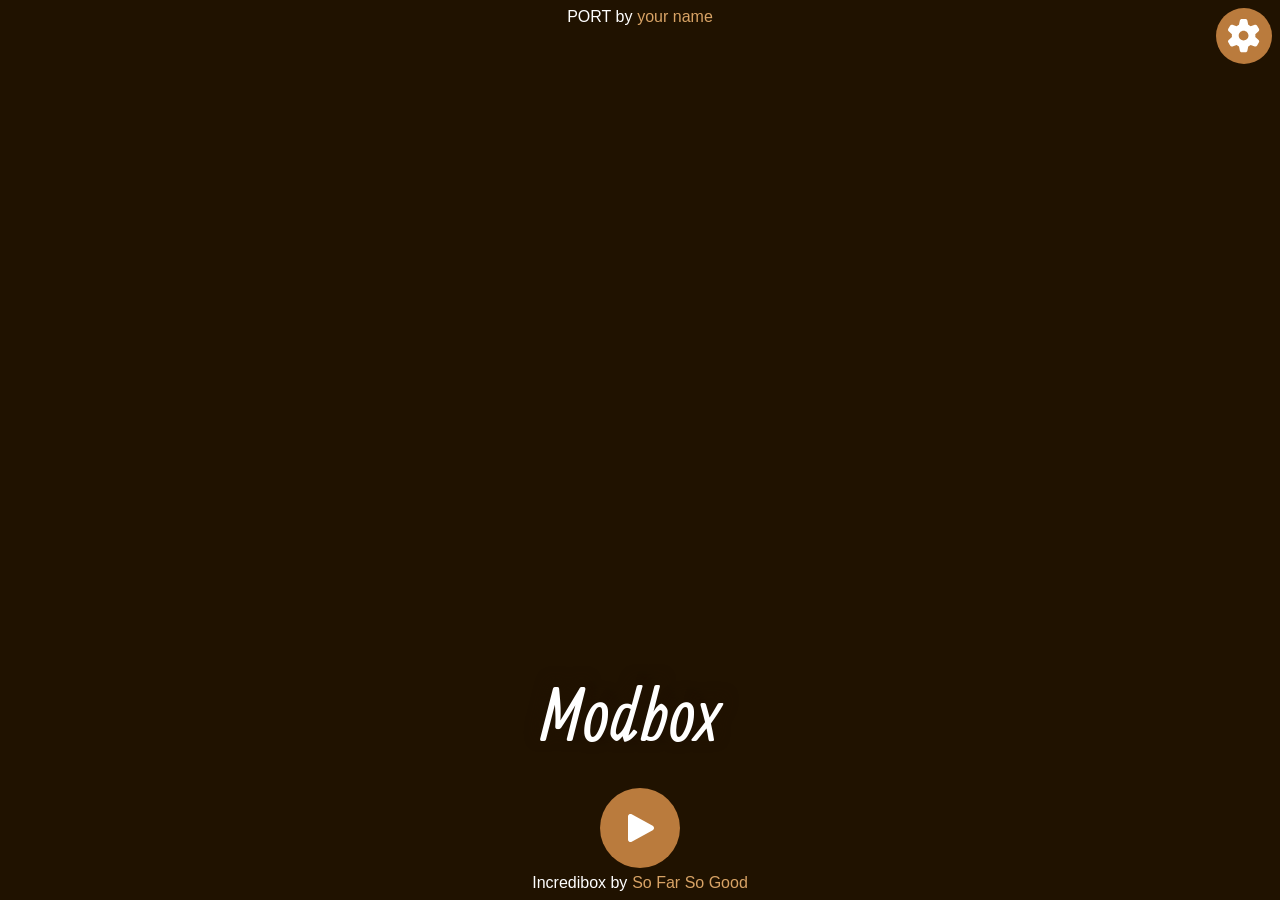
==== index.html @ 99253683 "Add files via upload" ====
<html lang="en">

<head>
    <meta charset="UTF-8">
    <meta name="viewport" content="width=device-width, initial-scale=1.0">
    <title>mod</title>
    <link rel="preconnect" href="https://fonts.googleapis.com">
    <link rel="preconnect" href="https://fonts.gstatic.com" crossorigin>
    <link href="https://fonts.googleapis.com/css2?family=Allan:wght@400;700&display=swap" rel="stylesheet">
    <link rel="stylesheet" href="style.css">
</head>

<body>
    <div id="fade"></div>
    <span id="credit">
        PORT by <span class="color-1">your name</span>
    </span>
    <span id="credit-game">
        Incredibox by <span class="color-1">So Far So Good</span>
    </span>
    <div id="home-screen-img" src="../img/icon.jpg">
        <span id="nome-do-mod">Modbox</span>
    </div>
    <div id="config-btn">
        <svg xmlns="http://www.w3.org/2000/svg"
            viewBox="0 0 640 640"><!--!Font Awesome Free v7.3.0 by @fontawesome - https://fontawesome.com License - https://fontawesome.com/license/free Copyright 2026 Fonticons, Inc.-->
            <path
                d="M259.1 73.5C262.1 58.7 275.2 48 290.4 48L350.2 48C365.4 48 378.5 58.7 381.5 73.5L396 143.5C410.1 149.5 423.3 157.2 435.3 166.3L503.1 143.8C517.5 139 533.3 145 540.9 158.2L570.8 210C578.4 223.2 575.7 239.8 564.3 249.9L511 297.3C511.9 304.7 512.3 312.3 512.3 320C512.3 327.7 511.8 335.3 511 342.7L564.4 390.2C575.8 400.3 578.4 417 570.9 430.1L541 481.9C533.4 495 517.6 501.1 503.2 496.3L435.4 473.8C423.3 482.9 410.1 490.5 396.1 496.6L381.7 566.5C378.6 581.4 365.5 592 350.4 592L290.6 592C275.4 592 262.3 581.3 259.3 566.5L244.9 496.6C230.8 490.6 217.7 482.9 205.6 473.8L137.5 496.3C123.1 501.1 107.3 495.1 99.7 481.9L69.8 430.1C62.2 416.9 64.9 400.3 76.3 390.2L129.7 342.7C128.8 335.3 128.4 327.7 128.4 320C128.4 312.3 128.9 304.7 129.7 297.3L76.3 249.8C64.9 239.7 62.3 223 69.8 209.9L99.7 158.1C107.3 144.9 123.1 138.9 137.5 143.7L205.3 166.2C217.4 157.1 230.6 149.5 244.6 143.4L259.1 73.5zM320.3 400C364.5 399.8 400.2 363.9 400 319.7C399.8 275.5 363.9 239.8 319.7 240C275.5 240.2 239.8 276.1 240 320.3C240.2 364.5 276.1 400.2 320.3 400z" />
        </svg>
    </div>
    <div id="play-button">
        <svg xmlns="http://www.w3.org/2000/svg"
            viewBox="0 0 640 640"><!--!Font Awesome Free v7.3.0 by @fontawesome - https://fontawesome.com License - https://fontawesome.com/license/free Copyright 2026 Fonticons, Inc.-->
            <path
                d="M187.2 100.9C174.8 94.1 159.8 94.4 147.6 101.6C135.4 108.8 128 121.9 128 136L128 504C128 518.1 135.5 531.2 147.6 538.4C159.7 545.6 174.8 545.9 187.2 539.1L523.2 355.1C536 348.1 544 334.6 544 320C544 305.4 536 291.9 523.2 284.9L187.2 100.9z" />
        </svg>
    </div>
    <div id="config-menu" style="display:none;">
        <div id="tabs">
            <div class="tab selected" data-tab="credits">credits</div>
            <div class="tab" data-tab="settings">settings</div>
        </div>

        <div id="menu-content">

            <div class="tab-content active" id="credits">
                <p>Incredibox by <span class="color-1">So Far So Good</span></p>
                <p>Initial color palette from Modbox by <span class="color-1">So Far So Good</span></p>
                <p>Initial background from Modbox by <span class="color-1">So Far So Good</span></p>
                <p>Template by <span class="color-1">Sheep-man</span></p>
            </div>

            <div class="tab-content" id="settings">

                <h2 id="theme-title">Theme</h2>
                <div class="linha-cor" id="theme-row">
                    <label for="theme-toggle">Light mode</label>
                    <input type="checkbox" id="theme-toggle">
                </div>

                <h2>Interface size</h2>
                <div class="linha-cor" id="ui-size-row">
                    <label for="ui-size-slider">Size (<span id="ui-size-value">100</span>%)</label>
                    <input type="range" id="ui-size-slider" min="70" max="150" step="5" value="100">
                </div>
                <button id="restaurar-tamanho">Reset size</button>

            </div>

        </div>
    </div>
    <div id="parte-cinza" style="display: none;"></div>
    <script src="script.js"></script>
    <script>
        const playbutton = document.getElementById("play-button");
        playbutton.addEventListener("click", function () {
            window.location.href = "app.html";
        });
    </script>
</body>

</html>
---- style.css ----
@import url('https://fonts.googleapis.com/css2?family=Inconsolata:wght@200..900&display=swap');

:root {
    --color-1: #D8A365;/* texto */
    --color-2: #BA7B3D;/* cor principal */
    --color-3: #A16224;/* alguns botoes, como o de pesquisa no incredimods */
    --color-4: #6A3501;/* quando os botoes com a cor principal estiver hover */
    --color-5: #422101;/* categoria selecionada na aba incredimods */
    --color-6: #201200;/* fundo */

    --menu-bg: black;
    --menu-text: white;
    --menu-input-bg: #1e1e1e;
    --menu-input-text: #d4d4d4;
    --menu-input-border: #444;
}

body.light-theme {
    --menu-bg: #f2f2f2;
    --menu-text: #1a1a1a;
    --menu-input-bg: #ffffff;
    --menu-input-text: #1a1a1a;
    --menu-input-border: #ccc;
}

body,
html {
    background-color: var(--color-6);
    font-family: Arial, Helvetica, sans-serif;
}

body {
    display: flex;
    justify-content: center;
    align-items: center;
    align-content: center;
}

#play-button {
    display: flex;
    position: fixed;
    justify-content: center;
    align-items: center;
    align-content: center;
    bottom: 2rem;
    left: calc(50% - calc(5rem / 2));
    height: 5rem;
    width: 5rem;
    border-radius: 50%;
    cursor: pointer;
    background-color: var(--color-2);
    transition: all 0.15s;
}

#play-button:hover {
    transition: all 0.15s;
    background-color: var(--color-4);
}

#play-button svg {
    fill: white;
    height: 50%;
}

#credit {
    display: flex;
    flex-direction: row;
    position: fixed;
    top: 0.5rem;
    width: 100%;
    justify-content: center;
    text-align: center;
    z-index: 1;
    color: white;
    user-select: none;
}
#credit-game {
    display: flex;
    flex-direction: row;
    position: fixed;
    bottom: 0.5rem;
    width: 100%;
    justify-content: center;
    text-align: center;
    z-index: 1;
    color: white;
    user-select: none;
}
.color-1 {
    margin-left: 0.3rem;
    color: var(--color-1);
}

.allan-regular {
    font-family: "Allan", serif;
    font-weight: 400;
    font-style: normal;
}

.allan-bold {
    font-family: "Allan", serif;
    font-weight: 700;
    font-style: normal;
}

#home-screen-img {
    top: 0;
    display: flex;
    position: fixed;
    width: calc(100%);
    height: calc(100% - 6rem);
    z-index: 0;
    background-color: transparent;
    background-image: url('img/home-screen.jpg');
    background-size: auto 100%;
    background-repeat: no-repeat;
    background-position: center;
}



#config-btn {
    display: flex;
    position: fixed;
    justify-content: center;
    align-items: center;
    align-content: center;
    top: 0.5rem;
    right: 0.5rem;
    height: 3.5rem;
    width: 3.5rem;
    border-radius: 50%;
    cursor: pointer;
    background-color: var(--color-2);
    transition: all 0.15s;
    z-index: 2;
}

#config-btn:hover {
    transition: all 0.15s;
    background-color: var(--color-4);
}

#config-btn svg {
    fill: white;
    height: 70%;
}

#nome-do-mod {
    display: flex;
    width: calc(100% - 1rem);
    justify-content: center;
    position: fixed;
    bottom: 9rem;
    color: white;
    text-align: center;
    font-size: 4.6rem;
    letter-spacing: 0.1rem;
    text-shadow: 0px -5px 15px var(--color-6);
    font-family: "Allan", serif;
    font-weight: 400;
    margin: 0;
    user-select: none;
    font-style: normal;
}

#parte-cinza {
    display: flex;
    z-index: 99;
    position: fixed;
    width: 100%;
    height: 100%;
    background-color: rgba(190, 190, 190, 0.307);
}

#config-menu {
    position: fixed;
    top: 50%;
    left: 50%;
    transform: translate(-50%, -50%);
    width: fit-content;
    height: fit-content;
    min-height: 10rem;
    display: flex;
    justify-content: center;
    align-content: center;
    flex-direction: column;
    z-index: 100;
    transition: all 0.3s;
    user-select: none;
    min-width: 30rem;
    max-width: 40rem;
}

#config-menu #tabs {
    display: flex;
    flex-direction: row;
    width: fit-content;
    border-radius: 0.4rem 0.4rem 0 0;
    background-color: var(--color-4);
}

#config-menu #tabs .tab {
    border-radius: 0.4rem 0.4rem 0 0;
    min-width: 6rem;
    text-align: center;
    justify-content: center;
    align-items: center;
    align-content: center;
    height: 3rem;
    color: var(--color-1);
    cursor: pointer;
    background-color: var(--color-4);
}

#config-menu #menu-content {
    background-color: var(--menu-bg);
    color: var(--menu-text);
    min-height: 10rem;
    padding: 0.5rem;
    border-radius: 0 0.4rem 0.4rem 0.4rem;
    transition: background-color 0.2s, color 0.2s;
}

#menu-content h2 {
    color: var(--menu-text);
    font-size: 1.1rem;
    margin: 1.2rem 0 0.6rem;
}

#menu-content h2:first-child {
    margin-top: 0;
}

#menu-content p {
    color: var(--menu-text);
}

#config-menu #tabs .tab.selected {
    border-radius: 0.4rem 0.4rem 0 0;
    min-width: 6rem;
    text-align: center;
    justify-content: center;
    align-items: center;
    align-content: center;
    height: 3rem;
    cursor: pointer;
    background-color: var(--color-2);
    color: white;
}

#menu-content label {
    width: 100%;
    display: flex;
    justify-content: space-between;
    align-items: center;
    margin-bottom: .7rem;
    color: white;
    gap: 1rem;
}

#menu-content input[type="color"] {
    width: 45px;
    height: 45px;
    border: none;
    border-radius: 8px;
    background: none;
    cursor: pointer;
}

#menu-content input[type="color"]::-webkit-color-swatch {
    border: none;
    border-radius: 8px;
}

#menu-content input[type="color"]::-webkit-color-swatch-wrapper {
    padding: 0;
}

#restaurar-cores {
    width: 100%;
    margin-top: 1rem;
    padding: 0.7rem 1rem;
    border: none;
    border-radius: 0.4rem;
    background-color: var(--color-2);
    color: white;
    font-size: 1rem;
    cursor: pointer;
    transition: background-color 0.2s, transform 0.1s;
}

#restaurar-cores:hover {
    background-color: var(--color-4);
}

#restaurar-cores:active {
    transform: scale(0.97);
}

#restaurar-cores:focus {
    outline: 2px solid var(--color-5);
    outline-offset: 2px;
}

#restaurar-fundo {
    font-size: 1rem;
    width: 100%;
    margin-top: .7rem;
    padding: .7rem;
    border: none;
    border-radius: .4rem;
    background: var(--color-2);
    color: white;
    cursor: pointer;
    transition: .2s;
}

#restaurar-fundo:hover {
    background: var(--color-4);
}

.tab-content {
    display: none;
}

.tab-content.active {
    display: block;
}

#tabs {
    display: flex;
}

.tab,
.selected {
    user-select: none;
    transition: .2s;
}

.tab:hover {
    background: var(--color-2);
    color: white;
}

#importar-json {
    width: 100%;
    margin-top: 1rem;
    padding: .7rem;
    font-size: 1rem;
    border: none;
    border-radius: .4rem;
    background: var(--color-2);
    color: white;
    cursor: pointer;
    transition: .2s;
}

#importar-json:hover {
    background: var(--color-4);
}

#import-status {
    margin-top: .8rem;
    font-weight: normal;
    word-break: break-word;
}

#gerar-cores {
    width: 100%;
    margin-top: 1rem;
    padding: .75rem 1rem;
    border: none;
    border-radius: .4rem;
    background-color: var(--color-2);
    color: white;
    font-weight: normal;
    cursor: pointer;
    font-size: 1rem;
    transition:
        background-color .2s,
        transform .1s;
}

#gerar-cores:hover {
    background-color: var(--color-4);
}

#gerar-cores:active {
    transform: scale(.98);
}

#gerar-cores:focus {
    outline: 2px solid var(--color-5);
    outline-offset: 2px;
}

#palette-status {
    margin-top: .8rem;
    text-align: center;
    font-size: .95rem;
    font-weight: normal;
    color: white;
    min-height: 1.2rem;
}
#cores label button {
    display: flex;
    justify-content: center;
    align-items: center;

    width: 36px;
    height: 36px;
    padding: 0;

    border: none;
    border-radius: 8px;
    background: var(--color-2);
    cursor: pointer;

    flex-shrink: 0;
    transition: .2s;
}
#cores label button svg {
    width: 18px;
    height: 18px;
    fill: white;
}

#cores label button:hover {
    background-color: var(--color-4);
}

#cores label button:active {
    transform: scale(.98);
}

#cores label button:focus {
    outline: 2px solid var(--color-5);
    outline-offset: 2px;
}
#nome-do-mod-input {
    display: flex;
    width: 100%;
    margin-top: 1rem;
    padding: .75rem 1rem;
    border: none;
    border-radius: .4rem;
    border: 3px solid var(--color-2);
    background-color: transparent;
    color: white;
    font-size: 1rem;
    outline: none;
}
#codigo-export{
    width:100%;
    height:180px;
    background: var(--menu-input-bg);
    color: var(--menu-input-text);
    border: 3px solid var(--menu-input-border);
    border-radius:8px;
    padding:12px;
    font-family: "Inconsolata", monospace;
    resize: none;
    font-size:14px;
    box-sizing:border-box;
    outline:none;
    transition: background-color 0.2s, color 0.2s, border-color 0.2s;
}
#codigo-export::selection {
    background: var(--color-2);
    color: white;
}
#codigo-export:focus{
    border-color: var(--color-2);
}

#copiar-cores{
    display: flex;
    width: 50%;
    height: 1rem;
    margin-top: 1rem;
    padding: .75rem 1rem;
    border: none;
    border-radius: .4rem;
    background-color: var(--color-2);
    color: white;
    
    font-size: 1rem;
    font-weight: normal;
    cursor: pointer;
    font-size: 1rem;
    justify-content: center;
    align-items: center;
    box-sizing: fit-content;
    transition:
        background-color .2s,
        transform .1s;
    margin-top:10px;
}

#copiar-cores:hover {
    background-color: var(--color-4);
}

#copiar-cores:active {
    transform: scale(.98);
}

#copiar-cores:focus {
    outline: 2px solid var(--color-5);
    outline-offset: 2px;
}
*::selection {
    background: var(--color-2);
    color: white;
}
.linha-cor{
    display:flex;
    align-items:center;
    gap:10px;
    margin-bottom:.7rem;
}

.linha-cor label{
    flex:1;
    color:white;
}

.light-theme .linha-cor label{
    flex:1;
    color: black !important;
}
.linha-cor button{
    width:36px;
    height:36px;
    padding:0;
    display:flex;
    justify-content:center;
    align-items:center;
    flex-shrink:0;
    background:var(--color-2);
    border:none;
    border-radius:8px;
    cursor:pointer;
}

.linha-cor button svg{
    width:18px;
    height:18px;
}

.linha-cor input[type="color"]{
    width:45px;
    height:45px;
}

#theme-toggle {
    appearance: none;
    -webkit-appearance: none;
    width: 3rem;
    height: 1.6rem;
    border-radius: 1rem;
    background-color: var(--color-4);
    position: relative;
    cursor: pointer;
    outline: none;
    flex-shrink: 0;
    transition: background-color 0.2s;
}

#theme-toggle::before {
    content: "";
    position: absolute;
    top: 2px;
    left: 2px;
    width: 1.2rem;
    height: 1.2rem;
    border-radius: 50%;
    background-color: white;
    transition: transform 0.2s;
}

#theme-toggle:checked {
    background-color: var(--color-2);
}

#theme-toggle:checked::before {
    transform: translateX(1.4rem);
}

#ui-size-row {
    align-items: center;
}

#ui-size-row label {
    flex: 1;
}

#ui-size-slider {
    -webkit-appearance: none;
    appearance: none;
    width: 60%;
    height: 0.4rem;
    border-radius: 0.4rem;
    background: var(--color-4);
    outline: none;
    cursor: pointer;
    flex-shrink: 0;
}

#ui-size-slider::-webkit-slider-thumb {
    -webkit-appearance: none;
    appearance: none;
    width: 1.2rem;
    height: 1.2rem;
    border-radius: 50%;
    background: white;
    border: 3px solid var(--color-2);
    cursor: pointer;
    transition: border-color 0.2s;
}

#ui-size-slider::-webkit-slider-thumb:hover {
    border-color: var(--color-4);
}

#ui-size-slider::-moz-range-thumb {
    width: 1.2rem;
    height: 1.2rem;
    border-radius: 50%;
    background: white;
    border: 3px solid var(--color-2);
    cursor: pointer;
}

#restaurar-tamanho {
    width: 100%;
    margin-top: 0.7rem;
    padding: 0.7rem 1rem;
    border: none;
    border-radius: 0.4rem;
    background-color: var(--color-2);
    color: white;
    font-size: 1rem;
    cursor: pointer;
    transition: background-color 0.2s, transform 0.1s;
}

#restaurar-tamanho:hover {
    background-color: var(--color-4);
}

#restaurar-tamanho:active {
    transform: scale(0.97);
}

#restaurar-tamanho:focus {
    outline: 2px solid var(--color-5);
    outline-offset: 2px;
}

#fade{
    position: fixed;
    inset: 0;
    background: black;
    z-index: 9999;
    opacity: 1;
    pointer-events: none;
    transition: opacity 1s ease;
}

#fade.fade-out{
    opacity: 0;
}
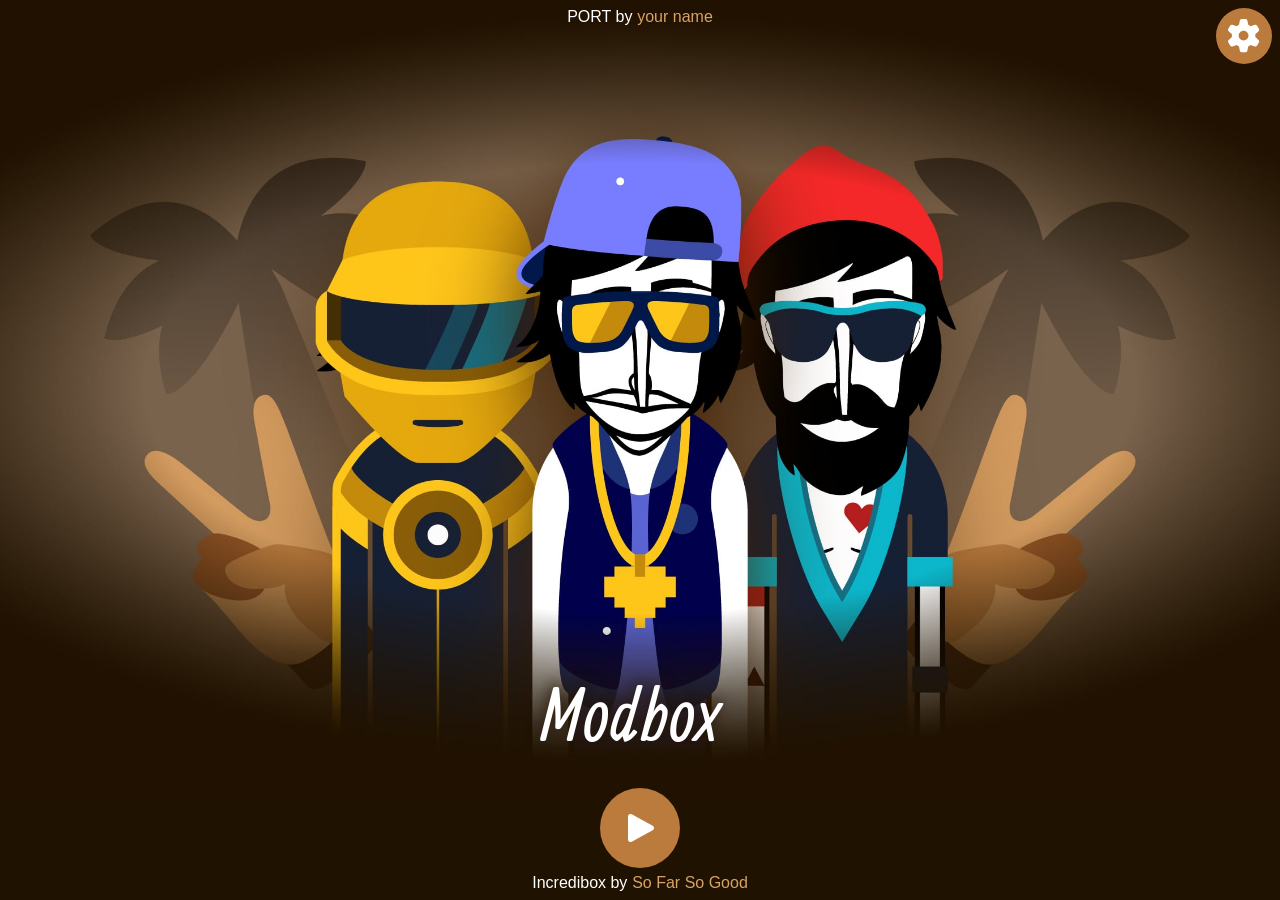
==== commit c433d503: "Fix HTML formatting and structure" ====
--- a/index.html
+++ b/index.html
@@ -47,6 +47,7 @@
                 <p>Incredibox by <span class="color-1">So Far So Good</span></p>
                 <p>Initial color palette from Modbox by <span class="color-1">So Far So Good</span></p>
                 <p>Initial background from Modbox by <span class="color-1">So Far So Good</span></p>
+                <p>Mod by <span class="color-1">GamerXD1010</span></p>
                 <p>Template by <span class="color-1">Sheep-man</span></p>
             </div>
 
@@ -79,4 +80,4 @@
     </script>
 </body>
 
-</html>+</html>
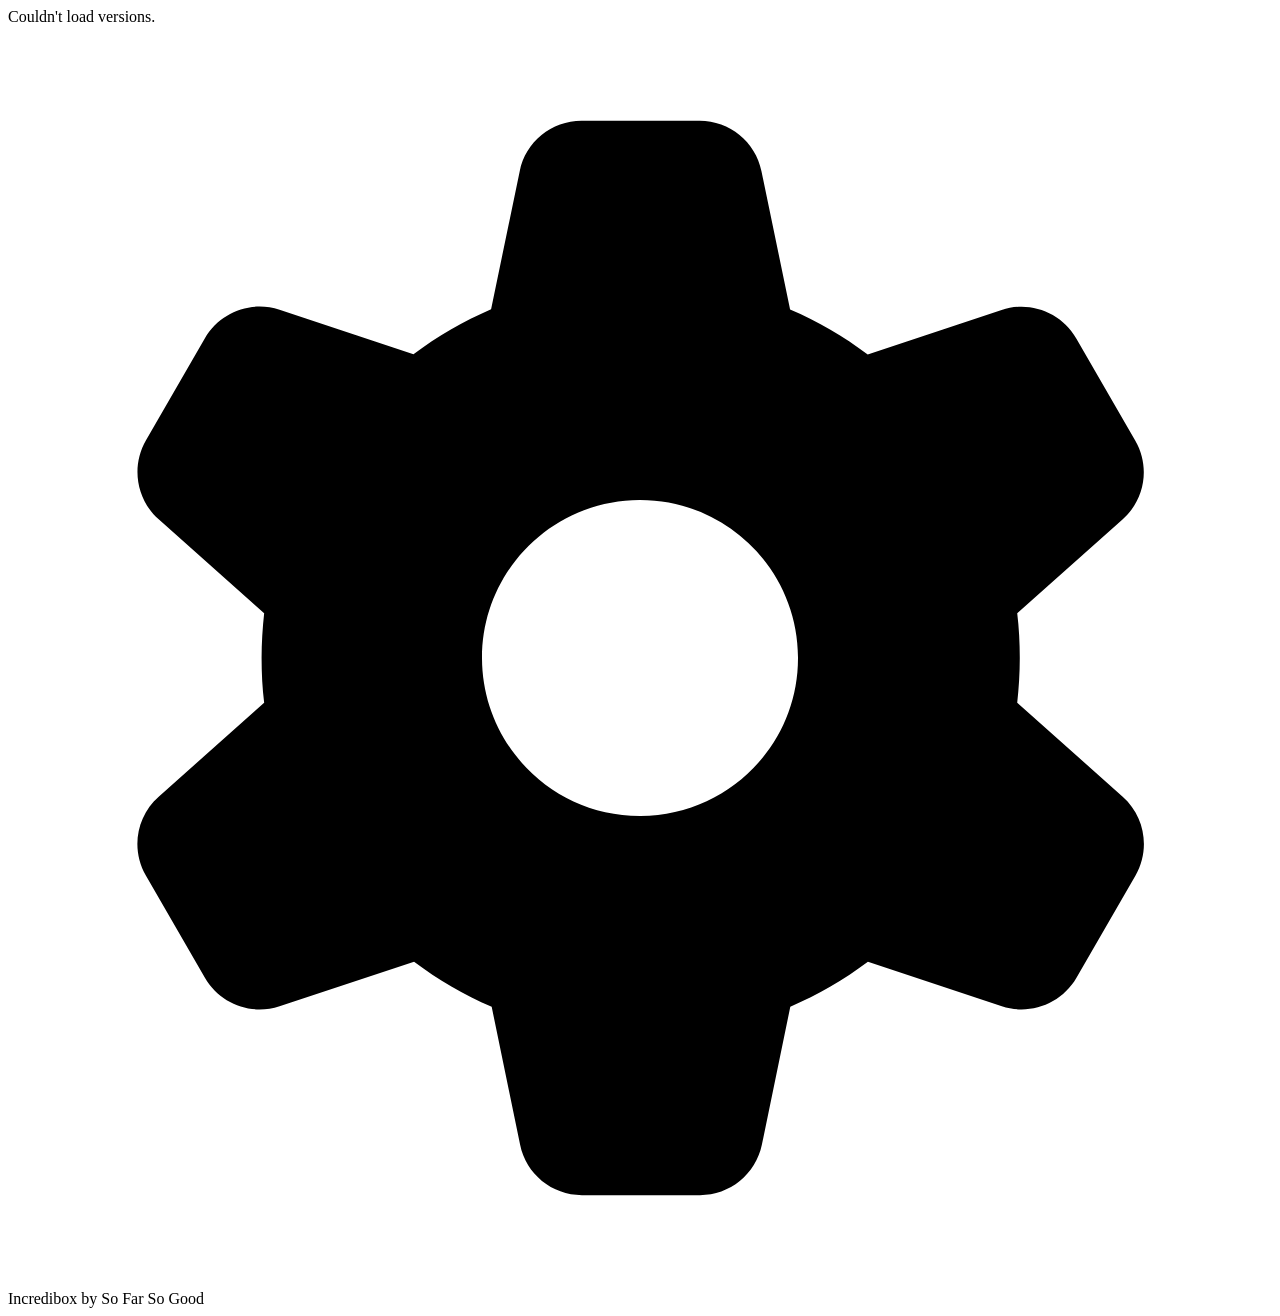
==== commit 755f7e91: "Refactor index.html structure and styles" ====
--- a/index.html
+++ b/index.html
@@ -3,24 +3,16 @@
 <head>
     <meta charset="UTF-8">
     <meta name="viewport" content="width=device-width, initial-scale=1.0">
-    <title>mod</title>
+    <link rel="stylesheet" href="style-index.css">
     <link rel="preconnect" href="https://fonts.googleapis.com">
     <link rel="preconnect" href="https://fonts.gstatic.com" crossorigin>
     <link href="https://fonts.googleapis.com/css2?family=Allan:wght@400;700&display=swap" rel="stylesheet">
-    <link rel="stylesheet" href="style.css">
+    <title>Incredibox</title>
 </head>
 
 <body>
     <div id="fade"></div>
-    <span id="credit">
-        PORT by <span class="color-1">your name</span>
-    </span>
-    <span id="credit-game">
-        Incredibox by <span class="color-1">So Far So Good</span>
-    </span>
-    <div id="home-screen-img" src="../img/icon.jpg">
-        <span id="nome-do-mod">Modbox</span>
-    </div>
+    <div id="row"></div>
     <div id="config-btn">
         <svg xmlns="http://www.w3.org/2000/svg"
             viewBox="0 0 640 640"><!--!Font Awesome Free v7.3.0 by @fontawesome - https://fontawesome.com License - https://fontawesome.com/license/free Copyright 2026 Fonticons, Inc.-->
@@ -28,13 +20,6 @@
                 d="M259.1 73.5C262.1 58.7 275.2 48 290.4 48L350.2 48C365.4 48 378.5 58.7 381.5 73.5L396 143.5C410.1 149.5 423.3 157.2 435.3 166.3L503.1 143.8C517.5 139 533.3 145 540.9 158.2L570.8 210C578.4 223.2 575.7 239.8 564.3 249.9L511 297.3C511.9 304.7 512.3 312.3 512.3 320C512.3 327.7 511.8 335.3 511 342.7L564.4 390.2C575.8 400.3 578.4 417 570.9 430.1L541 481.9C533.4 495 517.6 501.1 503.2 496.3L435.4 473.8C423.3 482.9 410.1 490.5 396.1 496.6L381.7 566.5C378.6 581.4 365.5 592 350.4 592L290.6 592C275.4 592 262.3 581.3 259.3 566.5L244.9 496.6C230.8 490.6 217.7 482.9 205.6 473.8L137.5 496.3C123.1 501.1 107.3 495.1 99.7 481.9L69.8 430.1C62.2 416.9 64.9 400.3 76.3 390.2L129.7 342.7C128.8 335.3 128.4 327.7 128.4 320C128.4 312.3 128.9 304.7 129.7 297.3L76.3 249.8C64.9 239.7 62.3 223 69.8 209.9L99.7 158.1C107.3 144.9 123.1 138.9 137.5 143.7L205.3 166.2C217.4 157.1 230.6 149.5 244.6 143.4L259.1 73.5zM320.3 400C364.5 399.8 400.2 363.9 400 319.7C399.8 275.5 363.9 239.8 319.7 240C275.5 240.2 239.8 276.1 240 320.3C240.2 364.5 276.1 400.2 320.3 400z" />
         </svg>
     </div>
-    <div id="play-button">
-        <svg xmlns="http://www.w3.org/2000/svg"
-            viewBox="0 0 640 640"><!--!Font Awesome Free v7.3.0 by @fontawesome - https://fontawesome.com License - https://fontawesome.com/license/free Copyright 2026 Fonticons, Inc.-->
-            <path
-                d="M187.2 100.9C174.8 94.1 159.8 94.4 147.6 101.6C135.4 108.8 128 121.9 128 136L128 504C128 518.1 135.5 531.2 147.6 538.4C159.7 545.6 174.8 545.9 187.2 539.1L523.2 355.1C536 348.1 544 334.6 544 320C544 305.4 536 291.9 523.2 284.9L187.2 100.9z" />
-        </svg>
-    </div>
     <div id="config-menu" style="display:none;">
         <div id="tabs">
             <div class="tab selected" data-tab="credits">credits</div>
@@ -47,35 +32,222 @@
                 <p>Incredibox by <span class="color-1">So Far So Good</span></p>
                 <p>Initial color palette from Modbox by <span class="color-1">So Far So Good</span></p>
                 <p>Initial background from Modbox by <span class="color-1">So Far So Good</span></p>
-                <p>Mod by <span class="color-1">GamerXD1010</span></p>
+                <p>Mod by <span class="color-1" id="mod-by-credit">GamerXD1010</span></p>
                 <p>Template by <span class="color-1">Sheep-man</span></p>
             </div>
 
             <div class="tab-content" id="settings">
 
                 <h2 id="theme-title">Theme</h2>
-                <div class="linha-cor" id="theme-row">
+                <div class="setting-row" id="theme-row">
                     <label for="theme-toggle">Light mode</label>
                     <input type="checkbox" id="theme-toggle">
                 </div>
 
                 <h2>Interface size</h2>
-                <div class="linha-cor" id="ui-size-row">
+                <div class="setting-row" id="ui-size-row">
                     <label for="ui-size-slider">Size (<span id="ui-size-value">100</span>%)</label>
                     <input type="range" id="ui-size-slider" min="70" max="150" step="5" value="100">
                 </div>
-                <button id="restaurar-tamanho">Reset size</button>
+                <button id="reset-size">Reset size</button>
 
             </div>
 
         </div>
     </div>
-    <div id="parte-cinza" style="display: none;"></div>
-    <script src="script.js"></script>
+    <div id="gray-overlay" style="display: none;"></div>
+    <span id="credit-game">
+        Incredibox by <span class="color-1">So Far So Good</span>
+    </span>
     <script>
-        const playbutton = document.getElementById("play-button");
-        playbutton.addEventListener("click", function () {
-            window.location.href = "app.html";
+
+        const UI_SIZE_DEFAULT = 100;
+
+        function getSizeLimits() {
+            const width = window.innerWidth;
+
+            if (width <= 400) return { min: 50, max: 110 };
+            if (width <= 700) return { min: 60, max: 130 };
+            if (width <= 1100) return { min: 70, max: 150 };
+            return { min: 70, max: 180 };
+        }
+
+        function applyInterfaceSize(percentage) {
+            document.documentElement.style.fontSize = percentage + '%';
+        }
+
+        function loadInterfaceSize() {
+            const saved = localStorage.getItem('uiSize');
+            const { min, max } = getSizeLimits();
+            let percentage = saved ? parseInt(saved, 10) : UI_SIZE_DEFAULT;
+            if (Number.isNaN(percentage)) percentage = UI_SIZE_DEFAULT;
+            percentage = Math.min(Math.max(percentage, min), max);
+            applyInterfaceSize(percentage);
+        }
+
+        loadInterfaceSize();
+
+        // recalculate on rotation/resize
+        let resizeTimeout;
+        window.addEventListener('resize', () => {
+            clearTimeout(resizeTimeout);
+            resizeTimeout = setTimeout(loadInterfaceSize, 200);
+        });
+
+        window.addEventListener('storage', (e) => {
+            if (e.key === 'uiSize') loadInterfaceSize();
+        });
+    </script>
+    <script>
+        function config(open) {
+            const configMenu = document.getElementById("config-menu");
+            const grayOverlay = document.getElementById("gray-overlay");
+
+            configMenu.style.display = open ? "flex" : "none";
+            grayOverlay.style.display = open ? "block" : "none";
+        }
+
+        function applyTheme(light) {
+            const themeToggle = document.getElementById("theme-toggle");
+            document.body.classList.toggle("light-theme", light);
+            if (themeToggle) themeToggle.checked = light;
+        }
+
+        function loadTheme() {
+            const saved = localStorage.getItem("theme");
+            applyTheme(saved === "light");
+        }
+
+        document.addEventListener("DOMContentLoaded", () => {
+            const configBtn = document.getElementById("config-btn");
+            const configMenu = document.getElementById("config-menu");
+            const grayOverlay = document.getElementById("gray-overlay");
+
+            configBtn.addEventListener("click", (e) => {
+                e.stopPropagation();
+                config(true);
+            });
+
+            configMenu.addEventListener("click", (e) => {
+                e.stopPropagation();
+            });
+
+            grayOverlay.addEventListener("click", () => {
+                config(false);
+            });
+
+            document.addEventListener("click", () => {
+                config(false);
+            });
+
+            document.addEventListener("keydown", (e) => {
+                if (e.key === "Escape") {
+                    config(false);
+                }
+            });
+
+            const tabs = document.querySelectorAll("#tabs .tab");
+            const contents = document.querySelectorAll(".tab-content");
+
+            tabs.forEach(tab => {
+                tab.addEventListener("click", () => {
+                    tabs.forEach(t => t.classList.remove("selected"));
+                    contents.forEach(c => c.classList.remove("active"));
+
+                    tab.classList.add("selected");
+
+                    const id = tab.dataset.tab;
+                    document.getElementById(id).classList.add("active");
+                });
+            });
+
+            const themeToggle = document.getElementById("theme-toggle");
+            themeToggle.addEventListener("change", function () {
+                applyTheme(this.checked);
+                localStorage.setItem("theme", this.checked ? "light" : "dark");
+            });
+
+            const uiSizeSlider = document.getElementById("ui-size-slider");
+            const resetSizeBtn = document.getElementById("reset-size");
+
+            uiSizeSlider.addEventListener("input", function () {
+                const percentage = parseInt(this.value, 10);
+                applyInterfaceSize(percentage);
+                document.getElementById("ui-size-value").textContent = percentage;
+                localStorage.setItem("uiSize", percentage);
+            });
+
+            resetSizeBtn.addEventListener("click", (e) => {
+                e.stopPropagation();
+                applyInterfaceSize(UI_SIZE_DEFAULT);
+                document.getElementById("ui-size-value").textContent = UI_SIZE_DEFAULT;
+                document.getElementById("ui-size-slider").value = UI_SIZE_DEFAULT;
+                localStorage.removeItem("uiSize");
+            });
+
+            loadTheme();
+            document.getElementById("ui-size-slider").value = document.documentElement.style.fontSize.replace('%', '') || UI_SIZE_DEFAULT;
+            document.getElementById("ui-size-value").textContent = document.getElementById("ui-size-slider").value;
+        });
+
+        function mod(folder) {
+            window.location.href = "app.html?v=" + encodeURIComponent(folder);
+        }
+
+        async function loadVersions() {
+            const row = document.getElementById("row");
+            try {
+                const response = await fetch("versions.json");
+                if (!response.ok) throw new Error("versions.json not found");
+                const versions = await response.json();
+
+                if (!Array.isArray(versions) || versions.length === 0) {
+                    row.textContent = "No versions found.";
+                    return;
+                }
+
+                versions.forEach((v) => {
+                    if (!v || !v.folder) return;
+
+                    const name = v["mod-name"] || v.folder;
+                    // colors[0] is the "text" color in this palette, use it for the title
+                    const titleColor = Array.isArray(v.colors) ? v.colors[0] : null;
+
+                    const tool = document.createElement("div");
+                    tool.className = "app-tool";
+                    tool.addEventListener("click", () => mod(v.folder));
+
+                    const img = document.createElement("img");
+                    img.className = "appimg";
+                    img.src = v.icon || "img/icon.jpg";
+                    img.alt = name;
+
+                    const nameEl = document.createElement("span");
+                    nameEl.className = "appname";
+                    nameEl.textContent = name;
+                    if (titleColor) nameEl.style.color = titleColor;
+
+                    tool.appendChild(img);
+                    tool.appendChild(nameEl);
+                    row.appendChild(tool);
+                });
+            } catch (err) {
+                console.warn("Could not load versions.json:", err);
+                row.textContent = "Couldn't load versions.";
+            }
+        }
+
+        loadVersions();
+        window.addEventListener("load", () => {
+
+            const fade = document.getElementById("fade");
+
+            fade.classList.add("fade-out");
+
+            fade.addEventListener("transitionend", () => {
+                fade.remove();
+            });
+
         });
     </script>
 </body>
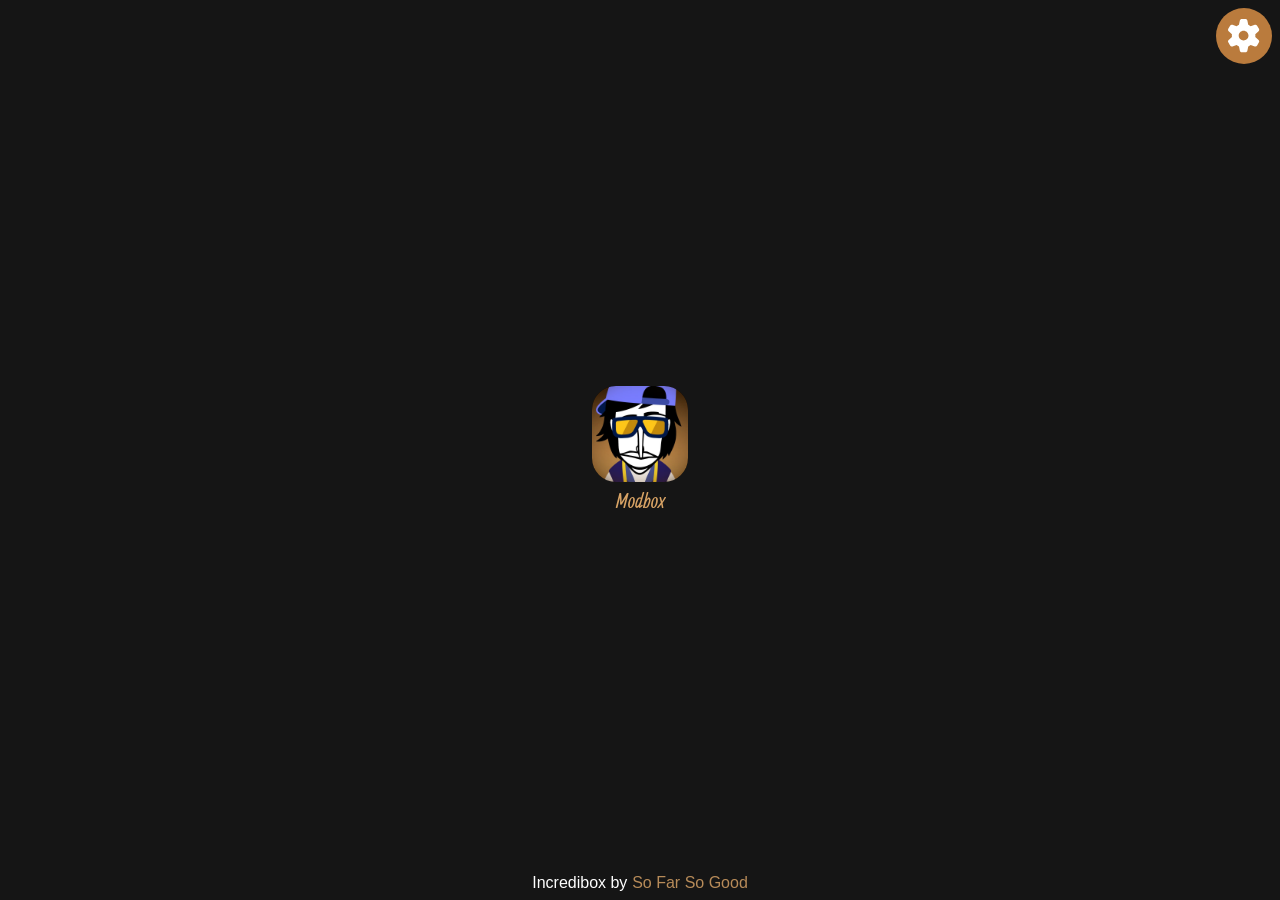
==== commit b5dbb787: "Fix HTML structure and remove redundant lines" ====
--- a/index.html
+++ b/index.html
@@ -32,7 +32,6 @@
                 <p>Incredibox by <span class="color-1">So Far So Good</span></p>
                 <p>Initial color palette from Modbox by <span class="color-1">So Far So Good</span></p>
                 <p>Initial background from Modbox by <span class="color-1">So Far So Good</span></p>
-                <p>Mod by <span class="color-1" id="mod-by-credit">GamerXD1010</span></p>
                 <p>Template by <span class="color-1">Sheep-man</span></p>
             </div>
 
--- a/style-index.css
+++ b/style-index.css
@@ -0,0 +1,355 @@
+:root {
+    --color-1: #b78b59;/* text */
+    --color-2: #BA7B3D;/* main color */
+    --color-3: #A16224;/* used on a few buttons, like the search one in incredimods */
+    --color-4: #6A3501;/* hover state for buttons using the main color */
+    --color-5: #422101;/* selected category in the incredimods tab */
+    --color-6: #201200;/* background */
+
+    --menu-bg: black;
+    --menu-text: white;
+    --menu-input-bg: #1e1e1e;
+    --menu-input-text: #d4d4d4;
+    --menu-input-border: #444;
+}
+body, html {
+    margin: 0;
+    padding: 0;
+    background-color: rgb(21, 21, 21);
+    height: 100%;
+    width: 100%;
+    font-family: Arial, Helvetica, sans-serif;
+    transition: background-color 0.2s;
+}
+body.light-theme {
+    background-color: #f2f2f2;
+}
+body {
+    display: flex;
+    flex-direction: column;
+    justify-content: center;
+    align-items: center;
+    align-content: center;
+}
+#row {
+    display: flex;
+    width: 80%;
+    max-width: 60rem;
+    max-height: 80vh;
+    flex-direction: row;
+    flex-wrap: wrap;
+    justify-content: center;
+    align-items: flex-start;
+    align-content: flex-start;
+    overflow-y: auto;
+    padding: 1rem 0;
+}
+.app-tool {
+    height: calc(6rem + 2rem);
+    width: 6rem;
+    display: flex;
+    flex-direction: column;
+    justify-content: center;
+    align-items: center;
+    align-content: center;
+    cursor: pointer;
+    transition: all 0.15s;
+    margin: 0 1rem;
+}
+.app-tool:hover {
+    scale: 1.05;
+    transition: all 0.15s;
+}
+.app-tool .appimg {
+    background-color: black;
+    width: 100%;
+    border-radius: 1.5rem;
+    user-select: none;
+}
+.app-tool .appname {
+    height: 2rem;
+    width: 100%;
+    font-size: 1.3rem;
+    justify-content: center;
+    align-items: center;
+    align-content: center;
+    justify-content: center;
+    text-align: center;
+    color: rgb(255, 255, 255);
+    font-family: "Allan", serif;
+    user-select: none;
+    font-weight: 500;
+    margin-top: 0.3rem;
+}
+#fade{
+    position: fixed;
+    inset: 0;
+    background: black;
+    z-index: 9999;
+    opacity: 1;
+    pointer-events: none;
+    transition: opacity 1s ease;
+}
+
+#fade.fade-out{
+    opacity: 0;
+}
+.allan-regular {
+    font-family: "Allan", serif;
+    font-weight: 400;
+    font-style: normal;
+}
+
+.allan-bold {
+    font-family: "Allan", serif;
+    font-weight: 700;
+    font-style: normal;
+}
+#credit-game {
+    display: flex;
+    flex-direction: row;
+    position: fixed;
+    bottom: 0.5rem;
+    width: 100%;
+    justify-content: center;
+    text-align: center;
+    z-index: 1;
+    color: white;
+    user-select: none;
+}
+.color-1 {
+    margin-left: 0.3rem;
+    color: var(--color-1);
+}
+#colors {
+    color: #ba7b3d;
+}
+#config-btn {
+    display: flex;
+    position: fixed;
+    justify-content: center;
+    align-items: center;
+    align-content: center;
+    top: 0.5rem;
+    right: 0.5rem;
+    height: 3.5rem;
+    width: 3.5rem;
+    border-radius: 50%;
+    cursor: pointer;
+    background-color: var(--color-2);
+    transition: all 0.15s;
+    z-index: 2;
+}
+
+#config-btn:hover {
+    transition: all 0.15s;
+    background-color: var(--color-4);
+}
+
+#config-btn svg {
+    fill: white;
+    height: 70%;
+}
+body.light-theme {
+    --menu-bg: #f2f2f2;
+    --menu-text: #1a1a1a;
+    --menu-input-bg: #ffffff;
+    --menu-input-text: #1a1a1a;
+    --menu-input-border: #ccc;
+}
+#gray-overlay {
+    display: flex;
+    z-index: 99;
+    position: fixed;
+    width: 100%;
+    height: 100%;
+    background-color: rgba(190, 190, 190, 0.307);
+}
+#config-menu {
+    position: fixed;
+    top: 50%;
+    left: 50%;
+    transform: translate(-50%, -50%);
+    width: fit-content;
+    height: fit-content;
+    min-height: 10rem;
+    display: flex;
+    justify-content: center;
+    align-content: center;
+    flex-direction: column;
+    z-index: 100;
+    transition: all 0.3s;
+    user-select: none;
+    min-width: 30rem;
+    max-width: 40rem;
+}
+#config-menu #tabs {
+    display: flex;
+    flex-direction: row;
+    width: fit-content;
+    border-radius: 0.4rem 0.4rem 0 0;
+    background-color: var(--color-4);
+}
+#config-menu #tabs .tab {
+    border-radius: 0.4rem 0.4rem 0 0;
+    min-width: 6rem;
+    text-align: center;
+    justify-content: center;
+    align-items: center;
+    align-content: center;
+    height: 3rem;
+    color: var(--color-1);
+    cursor: pointer;
+    background-color: var(--color-4);
+}
+#config-menu #tabs .tab.selected {
+    border-radius: 0.4rem 0.4rem 0 0;
+    min-width: 6rem;
+    text-align: center;
+    justify-content: center;
+    align-items: center;
+    align-content: center;
+    height: 3rem;
+    cursor: pointer;
+    background-color: var(--color-2);
+    color: white;
+}
+#config-menu #menu-content {
+    background-color: var(--menu-bg);
+    color: var(--menu-text);
+    min-height: 10rem;
+    padding: 0.5rem;
+    border-radius: 0 0.4rem 0.4rem 0.4rem;
+    transition: background-color 0.2s, color 0.2s;
+}
+#menu-content h2 {
+    color: var(--menu-text);
+    font-size: 1.1rem;
+    margin: 1.2rem 0 0.6rem;
+}
+#menu-content h2:first-child {
+    margin-top: 0;
+}
+#menu-content p {
+    color: var(--menu-text);
+}
+.tab-content {
+    display: none;
+}
+.tab-content.active {
+    display: block;
+}
+.tab,
+.selected {
+    user-select: none;
+    transition: .2s;
+}
+.tab:hover {
+    background: var(--color-2);
+    color: white;
+}
+.setting-row {
+    display: flex;
+    align-items: center;
+    gap: 10px;
+    margin-bottom: .7rem;
+}
+.setting-row label {
+    flex: 1;
+    color: white;
+}
+.light-theme .setting-row label {
+    flex: 1;
+    color: black !important;
+}
+#theme-toggle {
+    appearance: none;
+    -webkit-appearance: none;
+    width: 3rem;
+    height: 1.6rem;
+    border-radius: 1rem;
+    background-color: var(--color-4);
+    position: relative;
+    cursor: pointer;
+    outline: none;
+    flex-shrink: 0;
+    transition: background-color 0.2s;
+}
+#theme-toggle::before {
+    content: "";
+    position: absolute;
+    top: 2px;
+    left: 2px;
+    width: 1.2rem;
+    height: 1.2rem;
+    border-radius: 50%;
+    background-color: white;
+    transition: transform 0.2s;
+}
+#theme-toggle:checked {
+    background-color: var(--color-2);
+}
+#theme-toggle:checked::before {
+    transform: translateX(1.4rem);
+}
+#ui-size-row {
+    align-items: center;
+}
+#ui-size-row label {
+    flex: 1;
+}
+#ui-size-slider {
+    -webkit-appearance: none;
+    appearance: none;
+    width: 60%;
+    height: 0.4rem;
+    border-radius: 0.4rem;
+    background: var(--color-4);
+    outline: none;
+    cursor: pointer;
+    flex-shrink: 0;
+}
+#ui-size-slider::-webkit-slider-thumb {
+    -webkit-appearance: none;
+    appearance: none;
+    width: 1.2rem;
+    height: 1.2rem;
+    border-radius: 50%;
+    background: white;
+    border: 3px solid var(--color-2);
+    cursor: pointer;
+    transition: border-color 0.2s;
+}
+#ui-size-slider::-webkit-slider-thumb:hover {
+    border-color: var(--color-4);
+}
+#ui-size-slider::-moz-range-thumb {
+    width: 1.2rem;
+    height: 1.2rem;
+    border-radius: 50%;
+    background: white;
+    border: 3px solid var(--color-2);
+    cursor: pointer;
+}
+#reset-size {
+    width: 100%;
+    margin-top: 0.7rem;
+    padding: 0.7rem 1rem;
+    border: none;
+    border-radius: 0.4rem;
+    background-color: var(--color-2);
+    color: white;
+    font-size: 1rem;
+    cursor: pointer;
+    transition: background-color 0.2s, transform 0.1s;
+}
+#reset-size:hover {
+    background-color: var(--color-4);
+}
+#reset-size:active {
+    transform: scale(0.97);
+}
+#reset-size:focus {
+    outline: 2px solid var(--color-5);
+    outline-offset: 2px;
+}
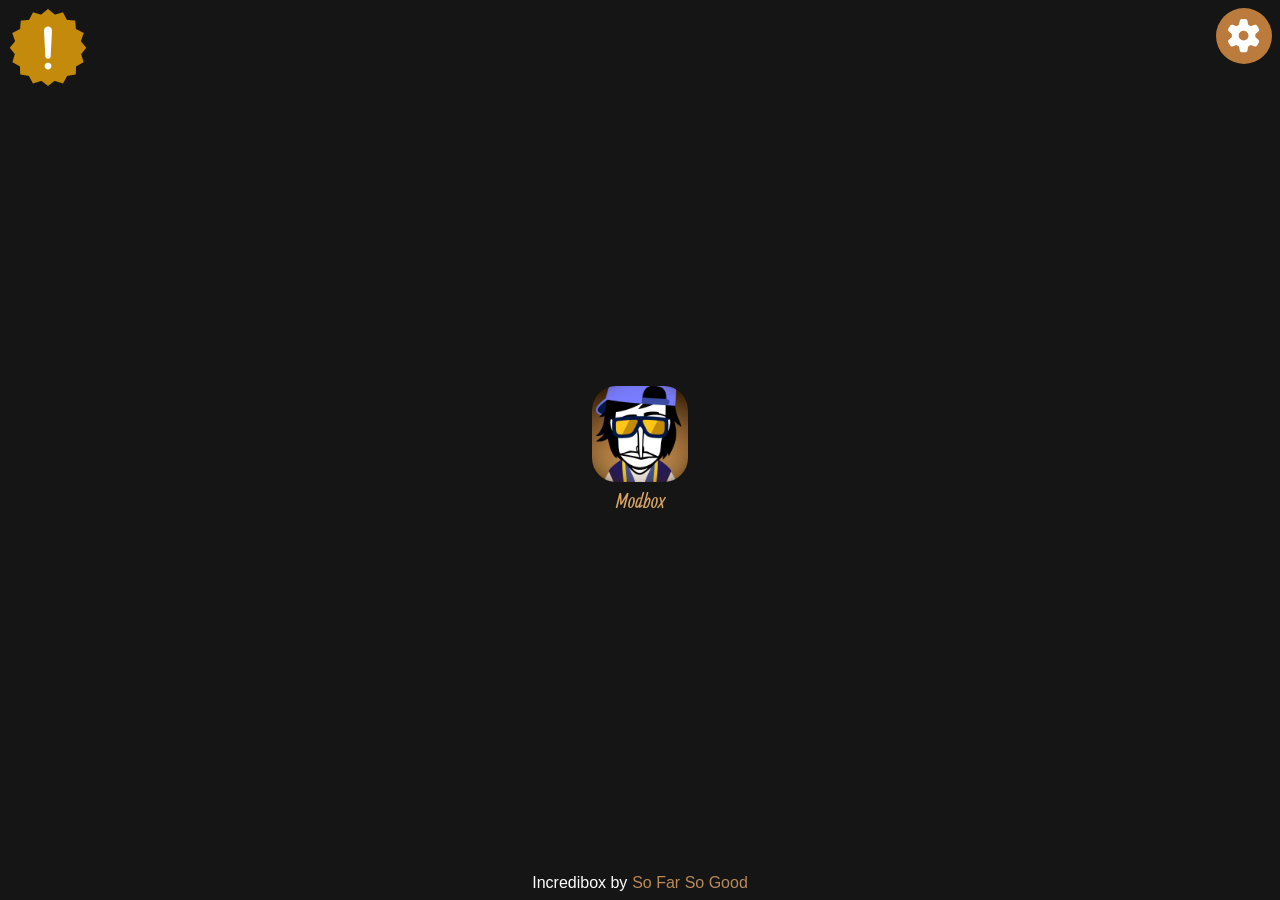
==== commit c1382b36: "credits system added" ====
--- a/index.html
+++ b/index.html
@@ -4,6 +4,7 @@
     <meta charset="UTF-8">
     <meta name="viewport" content="width=device-width, initial-scale=1.0">
     <link rel="stylesheet" href="style-index.css">
+    <link rel="stylesheet" href="quill.css">
     <link rel="preconnect" href="https://fonts.googleapis.com">
     <link rel="preconnect" href="https://fonts.gstatic.com" crossorigin>
     <link href="https://fonts.googleapis.com/css2?family=Allan:wght@400;700&display=swap" rel="stylesheet">
@@ -13,12 +14,20 @@
 <body>
     <div id="fade"></div>
     <div id="row"></div>
+    <div onclick="abrircreditos()" id="credits-btn"></div>
     <div id="config-btn">
         <svg xmlns="http://www.w3.org/2000/svg"
             viewBox="0 0 640 640"><!--!Font Awesome Free v7.3.0 by @fontawesome - https://fontawesome.com License - https://fontawesome.com/license/free Copyright 2026 Fonticons, Inc.-->
             <path
                 d="M259.1 73.5C262.1 58.7 275.2 48 290.4 48L350.2 48C365.4 48 378.5 58.7 381.5 73.5L396 143.5C410.1 149.5 423.3 157.2 435.3 166.3L503.1 143.8C517.5 139 533.3 145 540.9 158.2L570.8 210C578.4 223.2 575.7 239.8 564.3 249.9L511 297.3C511.9 304.7 512.3 312.3 512.3 320C512.3 327.7 511.8 335.3 511 342.7L564.4 390.2C575.8 400.3 578.4 417 570.9 430.1L541 481.9C533.4 495 517.6 501.1 503.2 496.3L435.4 473.8C423.3 482.9 410.1 490.5 396.1 496.6L381.7 566.5C378.6 581.4 365.5 592 350.4 592L290.6 592C275.4 592 262.3 581.3 259.3 566.5L244.9 496.6C230.8 490.6 217.7 482.9 205.6 473.8L137.5 496.3C123.1 501.1 107.3 495.1 99.7 481.9L69.8 430.1C62.2 416.9 64.9 400.3 76.3 390.2L129.7 342.7C128.8 335.3 128.4 327.7 128.4 320C128.4 312.3 128.9 304.7 129.7 297.3L76.3 249.8C64.9 239.7 62.3 223 69.8 209.9L99.7 158.1C107.3 144.9 123.1 138.9 137.5 143.7L205.3 166.2C217.4 157.1 230.6 149.5 244.6 143.4L259.1 73.5zM320.3 400C364.5 399.8 400.2 363.9 400 319.7C399.8 275.5 363.9 239.8 319.7 240C275.5 240.2 239.8 276.1 240 320.3C240.2 364.5 276.1 400.2 320.3 400z" />
         </svg>
+    </div>
+    <div id="credits-menu" style="display: none;">
+        <div id="credits-menu-content">
+            <div id="menu-credit-back"><div onclick="abrircreditos()" id="icon-credit"><svg xmlns="http://www.w3.org/2000/svg" viewBox="0 0 640 640"><!--!Font Awesome Free v7.3.1 by @fontawesome - https://fontawesome.com License - https://fontawesome.com/license/free Copyright 2026 Fonticons, Inc.--><path d="M504.6 148.5C515.9 134.9 514.1 114.7 500.5 103.4C486.9 92.1 466.7 93.9 455.4 107.5L320 270L184.6 107.5C173.3 93.9 153.1 92.1 139.5 103.4C125.9 114.7 124.1 134.9 135.4 148.5L278.3 320L135.4 491.5C124.1 505.1 125.9 525.3 139.5 536.6C153.1 547.9 173.3 546.1 184.6 532.5L320 370L455.4 532.5C466.7 546.1 486.9 547.9 500.5 536.6C514.1 525.3 515.9 505.1 504.6 491.5L361.7 320L504.6 148.5z"/></svg></div></div>
+            <h2>paste the generated HTML here</h2>
+            <p><span class="ql-font-allan ql-size-huge">Credits</span></p><p><img src="img/template.png"></p><p><br></p><p>Designers by <a href="https://www.youtube.com/watch?v=QDia3e12czc" rel="noopener noreferrer" target="_blank"> Name </a></p><p>...</p>
+        </div>
     </div>
     <div id="config-menu" style="display:none;">
         <div id="tabs">
@@ -248,7 +257,10 @@
             });
 
         });
+        function abrircreditos() {
+            document.getElementById("credits-menu").classList.toggle("show");
+        }
     </script>
 </body>
 
-</html>
+</html>
--- a/style-index.css
+++ b/style-index.css
@@ -114,7 +114,7 @@
     justify-content: center;
     text-align: center;
     z-index: 1;
-    color: white;
+    color: var(--menu-text);
     user-select: none;
 }
 .color-1 {
@@ -352,4 +352,73 @@
 #reset-size:focus {
     outline: 2px solid var(--color-5);
     outline-offset: 2px;
-}+}
+#credits-btn {
+    display: flex;
+    justify-content: center;
+    align-items: center;
+    height: 5rem;
+    width: 5rem;
+    position: fixed;
+    top: 0.5rem;
+    left: 0.5rem;
+    background-image: url(img/credits.png);
+    background-size:100% 100%;
+    cursor: pointer;
+    transition: all 0.1s;
+}
+#credits-btn:hover {
+    scale: 1.1;
+    transition: all 0.1s;
+}
+#credits-menu {
+    display: flex;
+    z-index: 99;
+    position: fixed;
+    width: 100%;
+    height: 100%;
+    justify-content: center;
+    align-items: center;
+    align-content: center;
+    background-color: rgba(190, 190, 190, 0.307);
+    user-select: none;
+}
+#credits-menu.show {
+    display: flex !important;
+}
+#credits-menu-content {
+    flex-direction: column;
+    display: flex;
+    padding: 1rem;
+    background-color: var(--menu-bg);
+    color: var(--menu-text);
+    height: 30rem;
+    width: 28rem;
+    border-radius: 1rem;
+}
+#menu-credit-back {
+    width: 100%;
+    height: 2rem;
+    display: flex;
+    justify-content: right;
+    position:relative;
+    bottom: 2rem;
+    left: 2rem;
+}
+#menu-credit-back #icon-credit {
+    background-color: var(--color-1);
+    color: white;
+    display: flex;
+    flex-direction: column;
+    justify-content: center;
+    align-items: center;
+    align-content: center;
+    width: 2rem;
+    height: 2rem;
+    font-size: 2rem;
+    padding: 0.8rem;
+    user-select: none;
+    cursor: pointer;
+    border-radius: 50%;
+    fill: white;
+}
--- a/quill.css
+++ b/quill.css
@@ -0,0 +1,662 @@
+
+#credits-menu-content {
+    color: var(--menu-text);
+    counter-reset: list-0 list-1 list-2 list-3 list-4 list-5 list-6 list-7 list-8 list-9;
+    line-height: 1.42;
+    text-align: left;
+    white-space: pre-wrap;
+    word-wrap: break-word
+}
+
+#credits-menu-content p,
+#credits-menu-content ol,
+#credits-menu-content pre,
+#credits-menu-content blockquote,
+#credits-menu-content h1,
+#credits-menu-content h2,
+#credits-menu-content h3,
+#credits-menu-content h4,
+#credits-menu-content h5,
+#credits-menu-content h6 {
+    margin: 0;
+    padding: 0
+}
+
+@supports (counter-set:none) {
+
+    #credits-menu-content p,
+    #credits-menu-content h1,
+    #credits-menu-content h2,
+    #credits-menu-content h3,
+    #credits-menu-content h4,
+    #credits-menu-content h5,
+    #credits-menu-content h6 {
+        counter-set: list-0 list-1 list-2 list-3 list-4 list-5 list-6 list-7 list-8 list-9
+    }
+}
+
+@supports not (counter-set:none) {
+
+    #credits-menu-content p,
+    #credits-menu-content h1,
+    #credits-menu-content h2,
+    #credits-menu-content h3,
+    #credits-menu-content h4,
+    #credits-menu-content h5,
+    #credits-menu-content h6 {
+        counter-reset: list-0 list-1 list-2 list-3 list-4 list-5 list-6 list-7 list-8 list-9
+    }
+}
+
+#credits-menu-content table {
+    border-collapse: collapse;
+    table-layout: fixed;
+    width: 100%
+}
+
+#credits-menu-content td {
+    border: 1px solid var(--menu-text);
+    padding: 2px 5px;
+    outline: none
+}
+
+#credits-menu-content ol {
+    padding-left: 1.5em
+}
+
+#credits-menu-content li {
+    list-style-type: none;
+    padding-left: 1.5em;
+    position: relative
+}
+
+#credits-menu-content li>.ql-ui:before {
+    display: inline-block;
+    margin-left: -1.5em;
+    margin-right: .3em;
+    text-align: right;
+    white-space: nowrap;
+    width: 1.2em
+}
+
+#credits-menu-content li[data-list=checked]>.ql-ui,
+#credits-menu-content li[data-list=unchecked]>.ql-ui {
+    color: var(--menu-text)
+}
+
+#credits-menu-content li[data-list=bullet]>.ql-ui:before {
+    content: '\2022'
+}
+
+#credits-menu-content li[data-list=checked]>.ql-ui:before {
+    content: '\2611'
+}
+
+#credits-menu-content li[data-list=unchecked]>.ql-ui:before {
+    content: '\2610'
+}
+
+@supports (counter-set:none) {
+    #credits-menu-content li[data-list] {
+        counter-set: list-1 list-2 list-3 list-4 list-5 list-6 list-7 list-8 list-9
+    }
+}
+
+@supports not (counter-set:none) {
+    #credits-menu-content li[data-list] {
+        counter-reset: list-1 list-2 list-3 list-4 list-5 list-6 list-7 list-8 list-9
+    }
+}
+
+#credits-menu-content li[data-list=ordered] {
+    counter-increment: list-0
+}
+
+#credits-menu-content li[data-list=ordered]>.ql-ui:before {
+    content: counter(list-0, decimal) '. '
+}
+
+#credits-menu-content li[data-list=ordered].ql-indent-1 {
+    counter-increment: list-1
+}
+
+#credits-menu-content li[data-list=ordered].ql-indent-1>.ql-ui:before {
+    content: counter(list-1, lower-alpha) '. '
+}
+
+@supports (counter-set:none) {
+    #credits-menu-content li[data-list].ql-indent-1 {
+        counter-set: list-2 list-3 list-4 list-5 list-6 list-7 list-8 list-9
+    }
+}
+
+@supports not (counter-set:none) {
+    #credits-menu-content li[data-list].ql-indent-1 {
+        counter-reset: list-2 list-3 list-4 list-5 list-6 list-7 list-8 list-9
+    }
+}
+
+#credits-menu-content li[data-list=ordered].ql-indent-2 {
+    counter-increment: list-2
+}
+
+#credits-menu-content li[data-list=ordered].ql-indent-2>.ql-ui:before {
+    content: counter(list-2, lower-roman) '. '
+}
+
+@supports (counter-set:none) {
+    #credits-menu-content li[data-list].ql-indent-2 {
+        counter-set: list-3 list-4 list-5 list-6 list-7 list-8 list-9
+    }
+}
+
+@supports not (counter-set:none) {
+    #credits-menu-content li[data-list].ql-indent-2 {
+        counter-reset: list-3 list-4 list-5 list-6 list-7 list-8 list-9
+    }
+}
+
+#credits-menu-content li[data-list=ordered].ql-indent-3 {
+    counter-increment: list-3
+}
+
+#credits-menu-content li[data-list=ordered].ql-indent-3>.ql-ui:before {
+    content: counter(list-3, decimal) '. '
+}
+
+@supports (counter-set:none) {
+    #credits-menu-content li[data-list].ql-indent-3 {
+        counter-set: list-4 list-5 list-6 list-7 list-8 list-9
+    }
+}
+
+@supports not (counter-set:none) {
+    #credits-menu-content li[data-list].ql-indent-3 {
+        counter-reset: list-4 list-5 list-6 list-7 list-8 list-9
+    }
+}
+
+#credits-menu-content li[data-list=ordered].ql-indent-4 {
+    counter-increment: list-4
+}
+
+#credits-menu-content li[data-list=ordered].ql-indent-4>.ql-ui:before {
+    content: counter(list-4, lower-alpha) '. '
+}
+
+@supports (counter-set:none) {
+    #credits-menu-content li[data-list].ql-indent-4 {
+        counter-set: list-5 list-6 list-7 list-8 list-9
+    }
+}
+
+@supports not (counter-set:none) {
+    #credits-menu-content li[data-list].ql-indent-4 {
+        counter-reset: list-5 list-6 list-7 list-8 list-9
+    }
+}
+
+#credits-menu-content li[data-list=ordered].ql-indent-5 {
+    counter-increment: list-5
+}
+
+#credits-menu-content li[data-list=ordered].ql-indent-5>.ql-ui:before {
+    content: counter(list-5, lower-roman) '. '
+}
+
+@supports (counter-set:none) {
+    #credits-menu-content li[data-list].ql-indent-5 {
+        counter-set: list-6 list-7 list-8 list-9
+    }
+}
+
+@supports not (counter-set:none) {
+    #credits-menu-content li[data-list].ql-indent-5 {
+        counter-reset: list-6 list-7 list-8 list-9
+    }
+}
+
+#credits-menu-content li[data-list=ordered].ql-indent-6 {
+    counter-increment: list-6
+}
+
+#credits-menu-content li[data-list=ordered].ql-indent-6>.ql-ui:before {
+    content: counter(list-6, decimal) '. '
+}
+
+@supports (counter-set:none) {
+    #credits-menu-content li[data-list].ql-indent-6 {
+        counter-set: list-7 list-8 list-9
+    }
+}
+
+@supports not (counter-set:none) {
+    #credits-menu-content li[data-list].ql-indent-6 {
+        counter-reset: list-7 list-8 list-9
+    }
+}
+
+#credits-menu-content li[data-list=ordered].ql-indent-7 {
+    counter-increment: list-7
+}
+
+#credits-menu-content li[data-list=ordered].ql-indent-7>.ql-ui:before {
+    content: counter(list-7, lower-alpha) '. '
+}
+
+@supports (counter-set:none) {
+    #credits-menu-content li[data-list].ql-indent-7 {
+        counter-set: list-8 list-9
+    }
+}
+
+@supports not (counter-set:none) {
+    #credits-menu-content li[data-list].ql-indent-7 {
+        counter-reset: list-8 list-9
+    }
+}
+
+#credits-menu-content li[data-list=ordered].ql-indent-8 {
+    counter-increment: list-8
+}
+
+#credits-menu-content li[data-list=ordered].ql-indent-8>.ql-ui:before {
+    content: counter(list-8, lower-roman) '. '
+}
+
+@supports (counter-set:none) {
+    #credits-menu-content li[data-list].ql-indent-8 {
+        counter-set: list-9
+    }
+}
+
+@supports not (counter-set:none) {
+    #credits-menu-content li[data-list].ql-indent-8 {
+        counter-reset: list-9
+    }
+}
+
+#credits-menu-content li[data-list=ordered].ql-indent-9 {
+    counter-increment: list-9
+}
+
+#credits-menu-content li[data-list=ordered].ql-indent-9>.ql-ui:before {
+    content: counter(list-9, decimal) '. '
+}
+
+#credits-menu-content .ql-indent-1:not(.ql-direction-rtl) {
+    padding-left: 3em
+}
+
+#credits-menu-content li.ql-indent-1:not(.ql-direction-rtl) {
+    padding-left: 4.5em
+}
+
+#credits-menu-content .ql-indent-1.ql-direction-rtl.ql-align-right {
+    padding-right: 3em
+}
+
+#credits-menu-content li.ql-indent-1.ql-direction-rtl.ql-align-right {
+    padding-right: 4.5em
+}
+
+#credits-menu-content .ql-indent-2:not(.ql-direction-rtl) {
+    padding-left: 6em
+}
+
+#credits-menu-content li.ql-indent-2:not(.ql-direction-rtl) {
+    padding-left: 7.5em
+}
+
+#credits-menu-content .ql-indent-2.ql-direction-rtl.ql-align-right {
+    padding-right: 6em
+}
+
+#credits-menu-content li.ql-indent-2.ql-direction-rtl.ql-align-right {
+    padding-right: 7.5em
+}
+
+#credits-menu-content .ql-indent-3:not(.ql-direction-rtl) {
+    padding-left: 9em
+}
+
+#credits-menu-content li.ql-indent-3:not(.ql-direction-rtl) {
+    padding-left: 10.5em
+}
+
+#credits-menu-content .ql-indent-3.ql-direction-rtl.ql-align-right {
+    padding-right: 9em
+}
+
+#credits-menu-content li.ql-indent-3.ql-direction-rtl.ql-align-right {
+    padding-right: 10.5em
+}
+
+#credits-menu-content .ql-indent-4:not(.ql-direction-rtl) {
+    padding-left: 12em
+}
+
+#credits-menu-content li.ql-indent-4:not(.ql-direction-rtl) {
+    padding-left: 13.5em
+}
+
+#credits-menu-content .ql-indent-4.ql-direction-rtl.ql-align-right {
+    padding-right: 12em
+}
+
+#credits-menu-content li.ql-indent-4.ql-direction-rtl.ql-align-right {
+    padding-right: 13.5em
+}
+
+#credits-menu-content .ql-indent-5:not(.ql-direction-rtl) {
+    padding-left: 15em
+}
+
+#credits-menu-content li.ql-indent-5:not(.ql-direction-rtl) {
+    padding-left: 16.5em
+}
+
+#credits-menu-content .ql-indent-5.ql-direction-rtl.ql-align-right {
+    padding-right: 15em
+}
+
+#credits-menu-content li.ql-indent-5.ql-direction-rtl.ql-align-right {
+    padding-right: 16.5em
+}
+
+#credits-menu-content .ql-indent-6:not(.ql-direction-rtl) {
+    padding-left: 18em
+}
+
+#credits-menu-content li.ql-indent-6:not(.ql-direction-rtl) {
+    padding-left: 19.5em
+}
+
+#credits-menu-content .ql-indent-6.ql-direction-rtl.ql-align-right {
+    padding-right: 18em
+}
+
+#credits-menu-content li.ql-indent-6.ql-direction-rtl.ql-align-right {
+    padding-right: 19.5em
+}
+
+#credits-menu-content .ql-indent-7:not(.ql-direction-rtl) {
+    padding-left: 21em
+}
+
+#credits-menu-content li.ql-indent-7:not(.ql-direction-rtl) {
+    padding-left: 22.5em
+}
+
+#credits-menu-content .ql-indent-7.ql-direction-rtl.ql-align-right {
+    padding-right: 21em
+}
+
+#credits-menu-content li.ql-indent-7.ql-direction-rtl.ql-align-right {
+    padding-right: 22.5em
+}
+
+#credits-menu-content .ql-indent-8:not(.ql-direction-rtl) {
+    padding-left: 24em
+}
+
+#credits-menu-content li.ql-indent-8:not(.ql-direction-rtl) {
+    padding-left: 25.5em
+}
+
+#credits-menu-content .ql-indent-8.ql-direction-rtl.ql-align-right {
+    padding-right: 24em
+}
+
+#credits-menu-content li.ql-indent-8.ql-direction-rtl.ql-align-right {
+    padding-right: 25.5em
+}
+
+#credits-menu-content .ql-indent-9:not(.ql-direction-rtl) {
+    padding-left: 27em
+}
+
+#credits-menu-content li.ql-indent-9:not(.ql-direction-rtl) {
+    padding-left: 28.5em
+}
+
+#credits-menu-content .ql-indent-9.ql-direction-rtl.ql-align-right {
+    padding-right: 27em
+}
+
+#credits-menu-content li.ql-indent-9.ql-direction-rtl.ql-align-right {
+    padding-right: 28.5em
+}
+
+#credits-menu-content li.ql-direction-rtl {
+    padding-right: 1.5em
+}
+
+#credits-menu-content li.ql-direction-rtl>.ql-ui:before {
+    margin-left: .3em;
+    margin-right: -1.5em;
+    text-align: left
+}
+
+#credits-menu-content .ql-code-block-container {
+    font-family: monospace
+}
+
+#credits-menu-content .ql-video {
+    display: block;
+    max-width: 100%
+}
+
+#credits-menu-content .ql-video.ql-align-center {
+    margin: 0 auto
+}
+
+#credits-menu-content .ql-video.ql-align-right {
+    margin: 0 0 0 auto
+}
+
+#credits-menu-content .ql-bg-black {
+    background-color: #000000
+}
+
+#credits-menu-content .ql-bg-red {
+    background-color: #e60000
+}
+
+#credits-menu-content .ql-bg-orange {
+    background-color: #ff9900
+}
+
+#credits-menu-content .ql-bg-yellow {
+    background-color: #ffff00
+}
+
+#credits-menu-content .ql-bg-green {
+    background-color: #008a00
+}
+
+#credits-menu-content .ql-bg-blue {
+    background-color: #0066cc
+}
+
+#credits-menu-content .ql-bg-purple {
+    background-color: #9933ff
+}
+
+#credits-menu-content .ql-color-white {
+    color: #ffffff
+}
+
+#credits-menu-content .ql-color-red {
+    color: #e60000
+}
+
+#credits-menu-content .ql-color-orange {
+    color: #ff9900
+}
+
+#credits-menu-content .ql-color-yellow {
+    color: #ffff00
+}
+
+#credits-menu-content .ql-color-green {
+    color: #008a00
+}
+
+#credits-menu-content .ql-color-blue {
+    color: #0066cc
+}
+
+#credits-menu-content .ql-color-purple {
+    color: #9933ff
+}
+
+#credits-menu-content .ql-font-serif {
+    font-family: Georgia, "Times New Roman", serif
+}
+
+#credits-menu-content .ql-font-monospace {
+    font-family: Monaco, "Courier New", monospace
+}
+
+#credits-menu-content .ql-size-small {
+    font-size: .75em
+}
+
+#credits-menu-content .ql-size-large {
+    font-size: 1.5em
+}
+
+#credits-menu-content .ql-size-huge {
+    font-size: 2.5em
+}
+
+#credits-menu-content .ql-direction-rtl {
+    direction: rtl;
+    text-align: inherit
+}
+
+#credits-menu-content .ql-align-center {
+    text-align: center
+}
+
+#credits-menu-content .ql-align-justify {
+    text-align: justify
+}
+
+#credits-menu-content .ql-align-right {
+    text-align: right
+}
+
+#credits-menu-content .ql-ui {
+    position: absolute
+}
+
+#credits-menu-content h1 {
+    font-size: 2em
+}
+
+#credits-menu-content h2 {
+    font-size: 1.5em
+}
+
+#credits-menu-content h3 {
+    font-size: 1.17em
+}
+
+#credits-menu-content h4 {
+    font-size: 1em
+}
+
+#credits-menu-content h5 {
+    font-size: .83em
+}
+
+#credits-menu-content h6 {
+    font-size: .67em
+}
+
+#credits-menu-content a {
+    color: var(--menu-text);
+    text-decoration: underline
+}
+
+#credits-menu-content blockquote {
+    border-left: 4px solid var(--menu-text);
+    margin-bottom: 5px;
+    margin-top: 5px;
+    padding-left: 16px
+}
+
+#credits-menu-content code,
+#credits-menu-content .ql-code-block-container {
+    border-radius: 3px
+}
+
+#credits-menu-content .ql-code-block-container {
+    margin-bottom: 5px;
+    margin-top: 5px;
+    padding: 5px 10px
+}
+
+#credits-menu-content code {
+    font-size: 85%;
+    padding: 2px 4px
+}
+
+#credits-menu-content .ql-code-block-container {
+    background-color: #23241f;
+    color: #f8f8f2;
+    overflow: visible
+}
+
+#credits-menu-content img {
+    max-width: 100%;
+    border-radius: 1.5rem;
+}
+.allan-regular {
+    font-family: "Allan", serif;
+    font-weight: 400;
+    font-style: normal;
+}
+
+.allan-bold {
+    font-family: "Allan", serif;
+    font-weight: 700;
+    font-style: normal;
+}
+
+.ql-snow .ql-toolbar .ql-export,
+.ql-toolbar.ql-snow .ql-export {
+    width: auto;
+    padding: 3px 6px;
+}
+
+.ql-export::before {
+    content: 'Export';
+    font-size: 12px;
+}
+
+.ql-import::before {
+    content: 'Import';
+    font-size: 12px;
+}
+
+.ql-font-allan {
+    font-family: "Allan", serif;
+}
+
+.ql-snow .ql-picker.ql-font .ql-picker-label[data-value=""]::before,
+.ql-snow .ql-picker.ql-font .ql-picker-item[data-value=""]::before {
+    content: "Padrão";
+}
+
+.ql-snow .ql-picker.ql-font .ql-picker-item[data-value="allan"]::before {
+    content: "Allan";
+    font-family: "Allan", serif;
+}
+
+.ql-snow .ql-picker.ql-font .ql-picker-label[data-value="allan"]::before {
+    content: "Allan";
+    font-family: "Allan", serif;
+}
